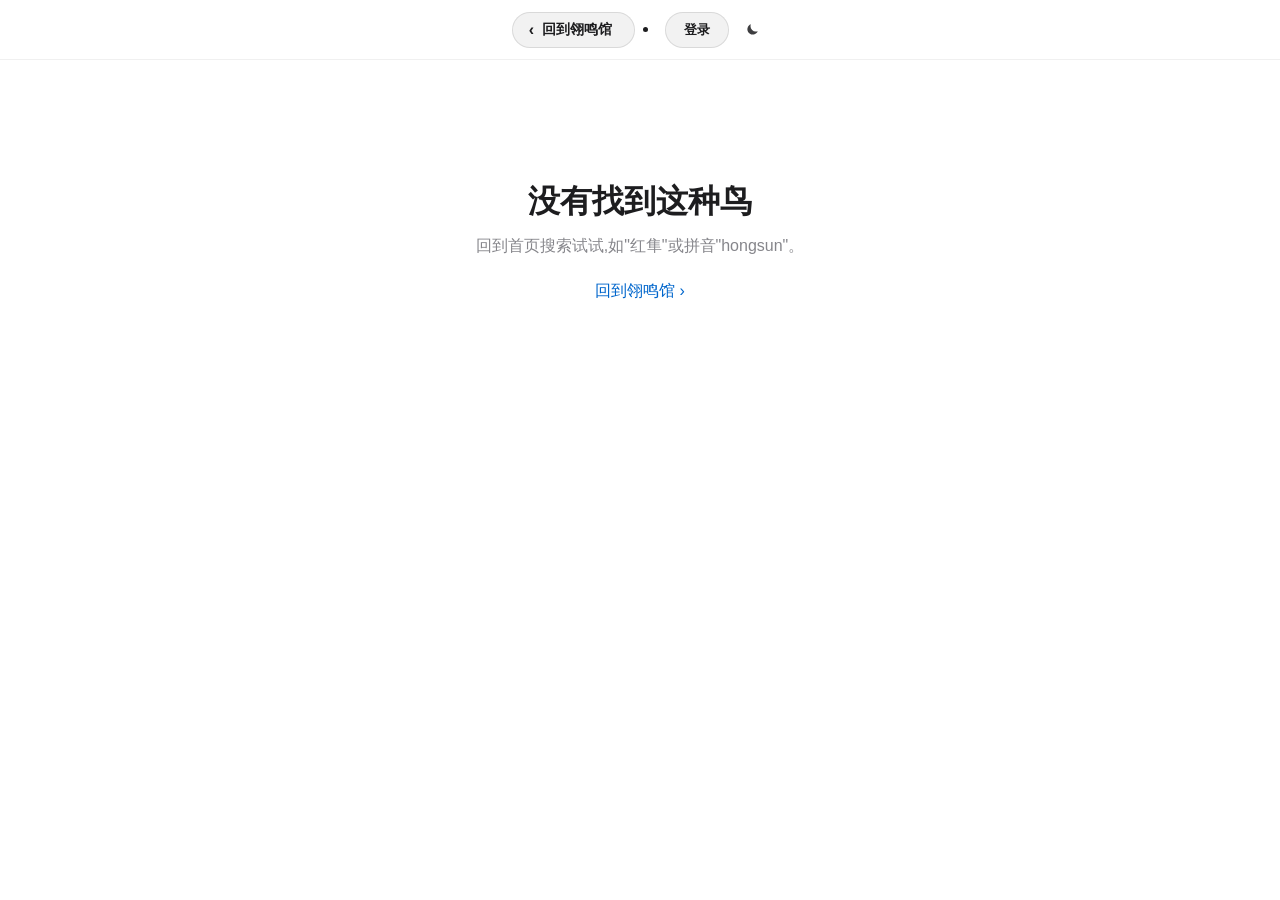
==== bird.html @ d767115d "feat: 自建登录系统(注册/登录/会话Cookie)+登录弹窗,观鸟打卡云同步接入登录态" ====
<!DOCTYPE html>
<html lang="zh-CN">
<head>
<meta charset="UTF-8">
<meta name="viewport" content="width=device-width, initial-scale=1.0">
<title>翎鸣馆 · 鸟种详情</title>
<meta name="color-scheme" content="light dark">
<style>
* { margin: 0; padding: 0; box-sizing: border-box; }

/* 主题切换圆形扩散动画(配合 theme.js 的 View Transitions) */
::view-transition-old(root),
::view-transition-new(root) {
    animation: none;
    mix-blend-mode: normal;
}

::view-transition-old(root) { z-index: 1; }
::view-transition-new(root) { z-index: 9999; }

/* ===== 深浅配色变量(与主页一致,共享 localStorage 偏好) ===== */
body {
    --bg: #fff;
    --text: #1d1d1f;
    --text-2: #424245;
    --text-dim: #86868b;
    --nav-bg: rgba(255, 255, 255, 0.85);
    --nav-border: rgba(0, 0, 0, 0.06);
    --chip-bg: #d8ffea;
    --green: #1d7a4a;
    --fig-bg: #f5f5f7;
    --related-bg: #f5f5f7;
    --card: #fff;
    --card-shadow: rgba(0, 0, 0, 0.08);
    --btn-bg: rgba(0, 0, 0, 0.05);
    --btn-border: rgba(0, 0, 0, 0.10);
    --btn-bg-hover: rgba(0, 0, 0, 0.09);
    --btn-border-hover: rgba(0, 0, 0, 0.16);
    --accent: #06c;
    color-scheme: light;
}

body.dark {
    --bg: #1b1b1f;
    --text: #f5f5f7;
    --text-2: #d6d6da;
    --text-dim: #a1a1a6;
    --nav-bg: rgba(27, 27, 31, 0.85);
    --nav-border: rgba(255, 255, 255, 0.08);
    --chip-bg: #1d4a35;
    --green: #5ee39a;
    --fig-bg: #2a2a30;
    --related-bg: #232328;
    --card: #2a2a30;
    --card-shadow: rgba(0, 0, 0, 0.5);
    --btn-bg: rgba(255, 255, 255, 0.08);
    --btn-border: rgba(255, 255, 255, 0.14);
    --btn-bg-hover: rgba(255, 255, 255, 0.14);
    --btn-border-hover: rgba(255, 255, 255, 0.22);
    --accent: #4aa8ff;
    color-scheme: dark;
}

body {
    font-family: "SF Pro Display", "SF Pro SC", "Helvetica Neue", "PingFang SC", "Microsoft YaHei", sans-serif;
    background: var(--bg);
    color: var(--text);
    -webkit-font-smoothing: antialiased;
    transition: background 0.35s ease, color 0.35s ease;
}

ul { list-style: none; }
a { text-decoration: none; color: inherit; }

/* 顶部导航 */
.bd-nav {
    position: sticky;
    top: 0;
    z-index: 100;
    height: 60px;
    background: var(--nav-bg);
    backdrop-filter: saturate(180%) blur(20px);
    -webkit-backdrop-filter: saturate(180%) blur(20px);
    border-bottom: 1px solid var(--nav-border);
    display: flex;
    align-items: center;
    justify-content: center;
    gap: 8px;
}

/* 主题切换按钮(与主页同款:悬停放大 + 光晕,月亮歪头、太阳自转) */
.bd-theme {
    display: flex;
    align-items: center;
    justify-content: center;
    padding: 8px;
    border-radius: 50%;
    opacity: 0.85;
    transition: opacity 0.25s ease, transform 0.35s cubic-bezier(0.34, 1.56, 0.64, 1),
                box-shadow 0.35s ease, background 0.25s ease;
}

.bd-theme svg {
    transition: transform 0.45s cubic-bezier(0.34, 1.56, 0.64, 1);
}

.bd-theme:hover {
    opacity: 1;
    transform: scale(1.25);
}

.bd-theme:hover .icon-moon {
    transform: rotate(-30deg);
}

.bd-theme .icon-sun { display: none; }

body.dark .bd-theme .icon-moon { display: none; }
body.dark .bd-theme .icon-sun { display: block; }

body.dark .bd-theme:hover .icon-sun {
    transform: rotate(180deg);
}

/* 返回按钮:底色跟随页面、稍亮一点,克制不抢戏 */
.bd-nav .back-home {
    display: inline-flex;
    align-items: center;
    gap: 8px;
    font-size: 14px;
    font-weight: 600;
    color: var(--text);
    background: var(--btn-bg);
    border: 1px solid var(--btn-border);
    border-radius: 999px;
    padding: 8px 22px 8px 16px;
    transition: background 0.25s ease, border-color 0.25s ease;
}

.bd-nav .back-home .arrow {
    display: inline-block;
    font-size: 16px;
    line-height: 1;
    transition: transform 0.25s ease;
}

.bd-nav .back-home:hover {
    background: var(--btn-bg-hover);
    border-color: var(--btn-border-hover);
}

.bd-nav .back-home:hover .arrow {
    transform: translateX(-4px);
}

/* Hero */
.bd-hero {
    padding: 90px 24px 70px;
    text-align: center;
}

.bd-hero .cat-chip {
    display: inline-block;
    background: var(--chip-bg);
    color: var(--green);
    font-size: 13px;
    font-weight: 600;
    border-radius: 999px;
    padding: 5px 16px;
    margin-bottom: 20px;
}

.bd-hero h1 {
    font-size: clamp(36px, 6vw, 64px);
    font-weight: 700;
    letter-spacing: -0.02em;
}

.bd-hero .latin {
    margin-top: 8px;
    font-style: italic;
    font-size: 16px;
    color: var(--text-dim);
}

.bd-figure {
    position: relative;
    max-width: 640px;
    margin: 40px auto 0;
    border-radius: 28px;
    overflow: hidden;
    background: var(--fig-bg);
    padding: 20px;
    transition: background 0.35s ease;
}

.bd-figure img {
    width: 100%;
    object-fit: contain;
    display: block;
    border-radius: 18px;
    transition: transform 0.5s ease, opacity 0.5s ease;
}

.bd-figure:hover img {
    transform: scale(1.06);
    opacity: 0.25;
}

.bd-overlay {
    position: absolute;
    inset: 0;
    display: flex;
    flex-direction: column;
    justify-content: center;
    align-items: center;
    padding: 22px;
    text-align: center;
    opacity: 0;
    pointer-events: none;
    transition: opacity 0.45s ease;
}

.bd-figure:hover .bd-overlay {
    opacity: 1;
    pointer-events: auto;
}

.bd-overlay .bird-call {
    font-size: 15px;
    color: var(--text-2);
    max-width: 380px;
    line-height: 1.6;
}

.bd-overlay .bird-audio {
    margin-top: 14px;
    font-size: 13px;
    font-weight: 600;
    color: #fff;
    background: #1d7a4a;
    border: none;
    border-radius: 999px;
    padding: 7px 20px;
    cursor: pointer;
    font-family: inherit;
    transition: background 0.2s;
}

.bd-overlay .bird-audio:hover { background: #16603b; }

/* 描述区 */
.bd-desc {
    max-width: 720px;
    margin: 44px auto 0;
    padding: 0 24px;
    font-size: 18px;
    line-height: 1.7;
    color: var(--text-2);
    text-align: center;
}

/* 您可能感兴趣 */
.bd-related {
    background: var(--related-bg);
    padding: 90px 24px 110px;
    margin-top: 80px;
    transition: background 0.35s ease;
}

.bd-related h2 {
    text-align: center;
    font-size: clamp(26px, 4vw, 40px);
    font-weight: 700;
    letter-spacing: -0.01em;
}

.bd-related .sub {
    text-align: center;
    margin-top: 8px;
    font-size: 15px;
    color: var(--text-dim);
}

.bd-related-grid {
    max-width: 1080px;
    margin: 44px auto 0;
    display: grid;
    grid-template-columns: repeat(auto-fill, minmax(250px, 1fr));
    gap: 22px;
}

.bd-card {
    background: var(--card);
    border-radius: 22px;
    overflow: hidden;
    transition: transform 0.4s ease, box-shadow 0.4s ease, background 0.35s ease;
    cursor: pointer;
}

.bd-card:hover {
    transform: translateY(-6px);
    box-shadow: 0 18px 44px var(--card-shadow);
}

.bd-card img {
    width: 100%;
    aspect-ratio: 4 / 3;
    object-fit: contain;
    background: var(--card);
    display: block;
}

.bd-card .cap {
    padding: 16px 20px 20px;
}

.bd-card .cap strong { font-size: 17px; display: block; }

.bd-card .cap em { font-style: italic; font-size: 12px; color: var(--text-dim); display: block; margin-top: 2px; }

/* 错误兜底 */
.bd-notfound {
    text-align: center;
    padding: 120px 24px;
}

.bd-notfound h1 { font-size: 32px; margin-bottom: 12px; }

.bd-notfound p { color: var(--text-dim); }

/* 暗色下播放按钮提亮 */
body.dark .bd-overlay .bird-audio { background: #2e9e64; }
body.dark .bd-overlay .bird-audio:hover { background: #38b874; }

/* ===== 观鸟打卡按钮 ===== */
.bd-checkin {
    margin: 36px auto 0;
    display: flex;
    justify-content: center;
    gap: 12px;
    align-items: center;
    flex-wrap: wrap;
}

.bd-checkin-btn {
    font-family: inherit;
    font-size: 15px;
    font-weight: 600;
    color: #fff;
    background: #1d7a4a;
    border: none;
    border-radius: 999px;
    padding: 12px 30px;
    cursor: pointer;
    display: inline-flex;
    align-items: center;
    gap: 8px;
    transition: transform 0.25s cubic-bezier(0.34, 1.56, 0.64, 1), background 0.25s ease, box-shadow 0.25s ease;
}

.bd-checkin-btn:hover { background: #16603b; transform: scale(1.05); }
.bd-checkin-btn:active { transform: scale(0.97); }

.bd-checkin-btn.checked {
    background: var(--chip-bg);
    color: var(--green);
    box-shadow: inset 0 0 0 1.5px var(--green);
}

.bd-checkin-hint {
    font-size: 12.5px;
    color: var(--text-dim);
}

</style>
</head>
<body>
<nav class="bd-nav">
    <a href="index.html" class="back-home"><span class="arrow">‹</span> 回到翎鸣馆</a>
    <a href="#" class="bd-theme" id="themeToggle" aria-label="切换深浅配色">
        <svg class="icon-moon" viewBox="0 0 24 24" width="15" height="15" fill="currentColor" aria-hidden="true">
            <path d="M20.3 14.6A8.5 8.5 0 0 1 9.4 3.7 8.5 8.5 0 1 0 20.3 14.6z"/>
        </svg>
        <svg class="icon-sun" viewBox="0 0 24 24" width="15" height="15" fill="none" stroke="currentColor" stroke-width="2" aria-hidden="true">
            <circle cx="12" cy="12" r="4"/>
            <path d="M12 2v2m0 16v2M4.9 4.9l1.4 1.4m11.4 11.4 1.4 1.4M2 12h2m16 0h2M4.9 19.1l1.4-1.4M17.7 6.3l1.4-1.4"/>
        </svg>
    </a>
</nav>

<div id="app"></div>

<script src="theme.js"></script>
<script>initThemeToggle('themeToggle');</script>
<script src="bird-data.js"></script>
<script src="records-sync.js"></script>
<script src="auth.js"></script>
<script>
(function () {
    var app = document.getElementById('app');
    var params = new URLSearchParams(location.search);
    var name = params.get('name') || '';
    var i = findBird(name);
    var bird = i >= 0 ? BIRDS[i] : null;

    if (!bird) {
        app.innerHTML = '<div class="bd-notfound"><h1>没有找到这种鸟</h1>' +
            '<p>回到首页搜索试试,如"红隼"或拼音"hongsun"。</p>' +
            '<p style="margin-top:24px"><a href="index.html" style="color:#06c">回到翎鸣馆 ›</a></p></div>';
        return;
    }

    // 分类:从导航 data-bird 归属推断
    var CATS = ['鸻鹬类', '雁鸭类', '琵鹭', '猛禽', '鸥类', '攀禽', '鹤类', '鹳类', '其他'];
    var cat = params.get('cat') || '其他';

    // 同分类推荐:优先同分类,不足补随机
    var pool = BIRDS.filter(function (b) { return b.name !== bird.name; });
    var related = pool.slice().sort(function () { return Math.random() - 0.5; }).slice(0, 4);

    app.innerHTML =
        '<section class="bd-hero">' +
            '<span class="cat-chip">' + cat + '</span>' +
            '<h1>' + bird.name + '</h1>' +
            '<p class="latin">' + bird.latin + '</p>' +
            '<figure class="bd-figure">' +
                '<img id="bdImg" src="' + bird.images[0] + '" alt="' + bird.name + '">' +
                '<div class="bd-overlay">' +
                    '<p class="bird-call">' + bird.call + '</p>' +
                    '<button class="bird-audio" id="bdAudio">▶ 播放叫声</button>' +
                '</div>' +
            '</figure>' +
            '<p class="bd-desc">' + bird.desc + '</p>' +
            '<div class="bd-checkin">' +
                '<button class="bd-checkin-btn" id="checkinBtn"><span id="checkinIcon">✓</span> <span id="checkinText">我看过它</span></button>' +
                '<span class="bd-checkin-hint" id="checkinHint"></span>' +
            '</div>' +
        '</section>' +
        '<section class="bd-related">' +
            '<h2>您可能感兴趣</h2>' +
            '<p class="sub">随机推荐其他鸟种</p>' +
            '<div class="bd-related-grid">' +
                related.map(function (b) {
                    return '<div class="bd-card" data-name="' + b.name + '">' +
                        '<img src="' + b.images[0] + '" alt="' + b.name + '" loading="lazy">' +
                        '<div class="cap"><strong>' + b.name + '</strong><em>' + b.latin + '</em></div></div>';
                }).join('') +
            '</div>' +
        '</section>';

    // 叫声播放
    var btn = document.getElementById('bdAudio');
    var audio = null;
    btn.addEventListener('click', function () {
        if (audio && !audio.paused) {
            audio.pause();
            btn.textContent = '▶ 播放叫声';
            return;
        }
        audio = audio || new Audio(bird.audio);
        audio.currentTime = 0;
        audio.play();
        btn.textContent = '■ 停止';
        audio.addEventListener('ended', function () { btn.textContent = '▶ 播放叫声'; });
    });

    // 推荐卡点击:跳到该鸟详情页(同分类推荐猫传下去)
    document.querySelectorAll('.bd-card').forEach(function (card) {
        card.addEventListener('click', function () {
            location.href = 'bird.html?name=' + encodeURIComponent(card.getAttribute('data-name'));
        });
    });

    // ===== 观鸟打卡(云同步) =====
    var checkinBtn = document.getElementById('checkinBtn');
    var checkinText = document.getElementById('checkinText');
    var checkinIcon = document.getElementById('checkinIcon');
    var checkinHint = document.getElementById('checkinHint');

    function renderCheckin(seen) {
        checkinBtn.classList.toggle('checked', seen);
        checkinText.textContent = seen ? '已看过' : '我看过它';
        checkinIcon.textContent = seen ? '✓' : '👁';
    }

    // 初始状态
    renderCheckin(window.syncRecords.has(bird.name));

    // 云端记录到达后刷新(覆盖本地缓存初始值)
    function refreshFromCloud() {
        window.syncRecords.fetch().then(function (r) {
            renderCheckin(r.records.indexOf(bird.name) >= 0);
            checkinHint.textContent = r.cloud ? '✓ 记录已云同步' : '登录后可云同步';
        });
    }
    refreshFromCloud();

    // 登录态变化时重新拉取
    window.addEventListener('lm-auth-change', refreshFromCloud);

    // 未登录时点提示文字唤起登录弹窗
    checkinHint.style.cursor = 'pointer';
    checkinHint.addEventListener('click', function () {
        if (!checkinHint.textContent.indexOf('登录')) window.lmAuth.open();
    });

    checkinBtn.addEventListener('click', function () {
        var seen = !checkinBtn.classList.contains('checked');
        renderCheckin(seen);
        window.syncRecords.toggle(bird.name, seen).then(function (r) {
            renderCheckin(r.records.indexOf(bird.name) >= 0);
            checkinHint.textContent = r.cloud ? '✓ 记录已云同步' : '已存本设备 · 登录后云同步';
        });
    });

    // 标题
    document.title = bird.name + ' · 翎鸣馆';
})();
</script>
</body>
</html>
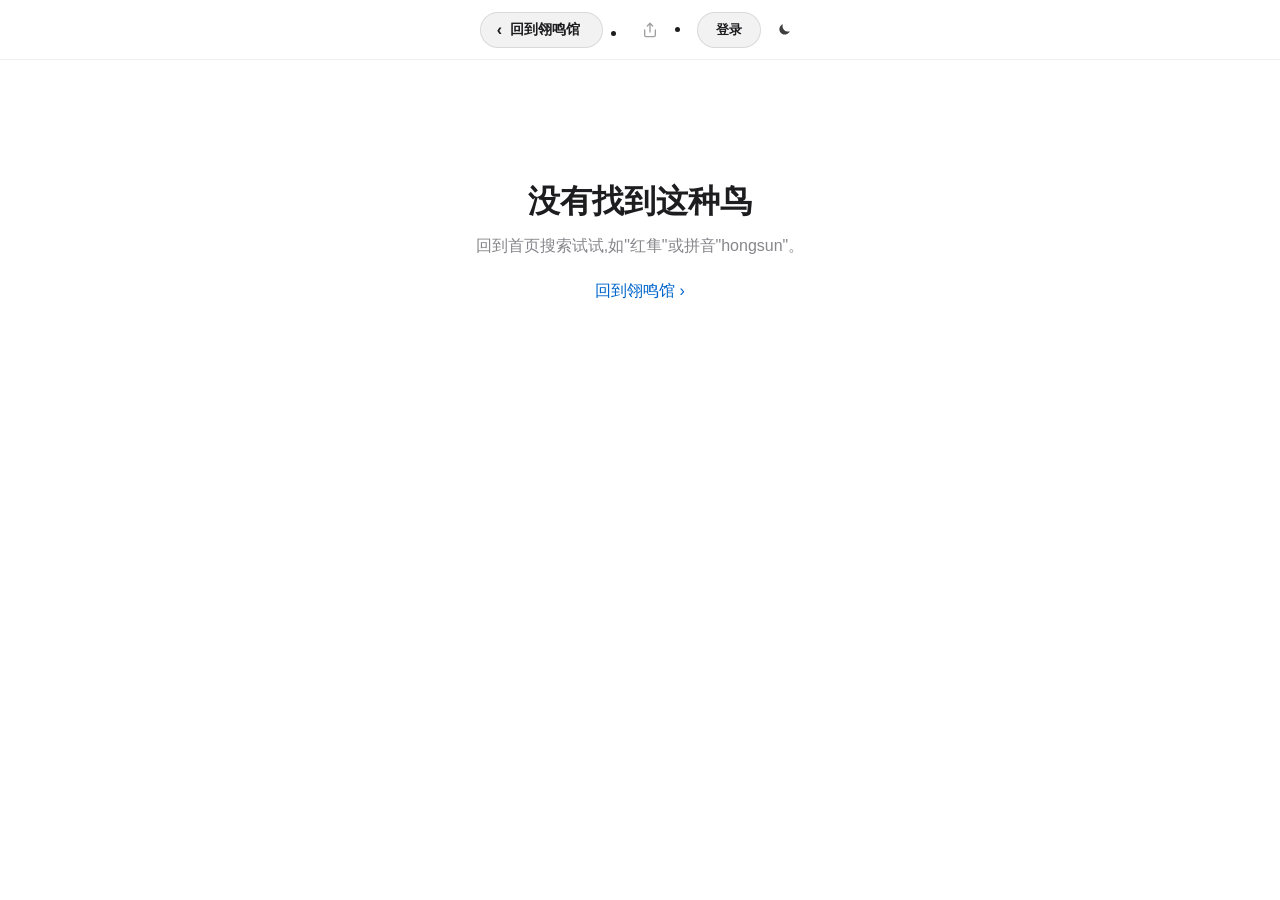
==== commit 07818d2e: "feat: 鸟种页OG服务端注入(微信/QQ爬虫可见)+导航栏低调分享按钮与成功动画" ====
--- a/bird.html
+++ b/bird.html
@@ -4,7 +4,18 @@
 <meta charset="UTF-8">
 <meta name="viewport" content="width=device-width, initial-scale=1.0">
 <title>翎鸣馆 · 鸟种详情</title>
+<meta name="description" content="翎鸣馆鸟种详情:形态特征、栖息习性、真实鸣声聆听与观鸟打卡。崇明东滩 25 种标志性鸟类图鉴之一。">
 <meta name="color-scheme" content="light dark">
+<meta name="theme-color" content="#1d7a4a">
+<link rel="icon" href="/favicon.svg" type="image/svg+xml">
+<link rel="icon" href="/favicon.ico" sizes="32x32">
+<link rel="apple-touch-icon" href="/apple-touch-icon.png">
+<meta property="og:type" content="website">
+<meta property="og:site_name" content="翎鸣馆">
+<meta property="og:title" content="翎鸣馆 · 崇明东滩鸟类图鉴">
+<meta property="og:description" content="25 种东滩标志性鸟类图鉴 + 真实鸣声 + 观鸟打卡集邮,带你听懂湿地的声音。">
+<meta property="og:image" content="https://lingmingguan.cn/assets/images/spoonbills/baipilu-1.png">
+<meta property="og:url" content="https://lingmingguan.cn/">
 <style>
 * { margin: 0; padding: 0; box-sizing: border-box; }
 
@@ -373,6 +384,105 @@
     color: var(--text-dim);
 }
 
+/* ===== Face ID 式打卡动画(v3:眼睛转动版) =====
+   Face ID 验证时是"眨眼"动作:眼睛图标快速一睁一合地转一圈,然后打勾。
+   全程 GPU 合成层(transform/opacity),无布局重排 */
+
+/* 阶段1:胶囊缩成圆点(内层 scaleX 收缩) */
+.bd-checkin-btn .btn-body {
+    display: inline-flex;
+    align-items: center;
+    gap: 8px;
+    transition: transform 0.25s cubic-bezier(0.4, 0, 0.2, 1), opacity 0.2s ease;
+}
+
+.bd-checkin-btn.animating { position: relative; background: #1d7a4a; }
+.bd-checkin-btn.animating .btn-body {
+    transform: scaleX(0.185);
+    opacity: 0;
+    pointer-events: none;
+}
+
+/* 圆点本体 */
+.bd-checkin-btn .btn-dot {
+    position: absolute;
+    left: 50%;
+    top: 50%;
+    width: 24px;
+    height: 24px;
+    margin: -12px 0 0 -12px;
+    border-radius: 50%;
+    background: #1d7a4a;
+    display: flex;
+    align-items: center;
+    justify-content: center;
+    transform: scale(0);
+    transition: transform 0.25s cubic-bezier(0.34, 1.56, 0.64, 1);
+}
+.bd-checkin-btn.animating .btn-dot { transform: scale(1); }
+
+/* 眼睛图标:Face ID 式"眨眼扫描"——上下眼皮( scaleY 压扁 )配合整眼轻微转动
+   先压扁(闭眼) → 转半圈 → 睁大 → 再压扁 → 回正,模拟 Face ID 扫描框的活体检测感 */
+.bd-checkin-btn .btn-dot svg {
+    width: 13px;
+    height: 13px;
+    color: #fff;
+    transform-origin: center;
+}
+.bd-checkin-btn.animating .btn-dot svg {
+    animation: eyeScan 1.5s cubic-bezier(0.45, 0, 0.25, 1) 0.25s both;
+}
+@keyframes eyeScan {
+    0%   { transform: scaleY(1) rotate(0deg); opacity: 1; }
+    15%  { transform: scaleY(0.12) rotate(-8deg); opacity: 0.9; }  /* 闭眼(压扁成线) */
+    30%  { transform: scaleY(1) rotate(8deg); opacity: 1; }        /* 睁开,微转 */
+    45%  { transform: scaleY(0.12) rotate(8deg); opacity: 0.9; }   /* 再闭 */
+    60%  { transform: scaleY(1.15) rotate(-5deg); opacity: 1; }    /* 睁大(活体感) */
+    75%  { transform: scaleY(0.12) rotate(-5deg); opacity: 0.9; }  /* 三闭 */
+    90%  { transform: scaleY(1) rotate(0deg); opacity: 1; }        /* 回正 */
+    100% { transform: scaleY(1) rotate(0deg); opacity: 1; }
+}
+
+/* 阶段3:成功。圆点弹跳 + 打勾 + 光环 */
+.bd-checkin-btn.done .btn-dot {
+    animation: dotSuccess 0.5s cubic-bezier(0.34, 1.56, 0.64, 1) both;
+    transition: none;
+}
+@keyframes dotSuccess {
+    0%   { transform: scale(1); }
+    40%  { transform: scale(1.55); }
+    70%  { transform: scale(0.9); }
+    100% { transform: scale(1); }
+}
+.bd-checkin-btn.done .btn-dot svg { animation: none; opacity: 0; }
+.bd-checkin-btn.done .btn-dot::after {
+    content: '✓';
+    position: absolute;
+    color: #fff;
+    font-size: 14px;
+    font-weight: 800;
+    animation: tickIn 0.35s cubic-bezier(0.34, 1.56, 0.64, 1) 0.08s both;
+}
+@keyframes tickIn {
+    from { transform: scale(0.2); opacity: 0; }
+    to   { transform: scale(1); opacity: 1; }
+}
+
+/* 成功光环 */
+.bd-checkin-btn.done { animation: successRing 0.55s ease-out both; }
+@keyframes successRing {
+    0%   { box-shadow: 0 0 0 0 rgba(29, 122, 74, 0.5); }
+    100% { box-shadow: 0 0 0 18px rgba(29, 122, 74, 0); }
+}
+
+/* 阶段4:恢复胶囊 */
+.bd-checkin-btn.restore .btn-dot { transform: scale(0); transition: transform 0.2s ease-in; }
+.bd-checkin-btn.restore .btn-body {
+    transform: scaleX(1);
+    opacity: 1;
+    transition: transform 0.35s cubic-bezier(0.34, 1.56, 0.64, 1) 0.05s, opacity 0.25s ease 0.05s;
+}
+
 </style>
 </head>
 <body>
@@ -396,6 +506,7 @@
 <script src="bird-data.js"></script>
 <script src="records-sync.js"></script>
 <script src="auth.js"></script>
+<script src="share.js"></script>
 <script>
 (function () {
     var app = document.getElementById('app');
@@ -433,7 +544,10 @@
             '</figure>' +
             '<p class="bd-desc">' + bird.desc + '</p>' +
             '<div class="bd-checkin">' +
-                '<button class="bd-checkin-btn" id="checkinBtn"><span id="checkinIcon">✓</span> <span id="checkinText">我看过它</span></button>' +
+                '<button class="bd-checkin-btn" id="checkinBtn">' +
+                    '<span class="btn-body"><span id="checkinIcon">👁</span> <span id="checkinText">我看过它</span></span>' +
+                    '<span class="btn-dot" aria-hidden="true"><svg viewBox="0 0 24 24" fill="none" stroke="currentColor" stroke-width="2" stroke-linecap="round"><path d="M1 12s4-7 11-7 11 7 11 7-4 7-11 7-11-7-11-7z"/><circle cx="12" cy="12" r="3"/></svg></span>' +
+                '</button>' +
                 '<span class="bd-checkin-hint" id="checkinHint"></span>' +
             '</div>' +
         '</section>' +
@@ -480,8 +594,9 @@
 
     function renderCheckin(seen) {
         checkinBtn.classList.toggle('checked', seen);
-        checkinText.textContent = seen ? '已看过' : '我看过它';
+        checkinText.textContent = seen ? '已看过 · 点此取消' : '我看过它';
         checkinIcon.textContent = seen ? '✓' : '👁';
+        checkinBtn.title = seen ? '再点一次取消这条观鸟记录' : '记录我看过这种鸟';
     }
 
     // 初始状态
@@ -491,7 +606,7 @@
     function refreshFromCloud() {
         window.syncRecords.fetch().then(function (r) {
             renderCheckin(r.records.indexOf(bird.name) >= 0);
-            checkinHint.textContent = r.cloud ? '✓ 记录已云同步' : '登录后可云同步';
+            checkinHint.textContent = r.cloud ? '✓ 记录已云同步' : '登录后可记录';
         });
     }
     refreshFromCloud();
@@ -502,20 +617,85 @@
     // 未登录时点提示文字唤起登录弹窗
     checkinHint.style.cursor = 'pointer';
     checkinHint.addEventListener('click', function () {
-        if (!checkinHint.textContent.indexOf('登录')) window.lmAuth.open();
+        if (!window.lmAuth.getUser()) window.lmAuth.open();
     });
 
+    // 待执行动作:登录成功后自动补上这次打卡
+    var pendingSeen = null;
+    var animating = false;
+
+    // Face ID 式动画(v3 眨眼版):收起0.25s → 眼睛眨动扫描1.5s → 成功0.5s → 恢复0.35s
+    // 时间轴:0s收起 | 0.25s眼睛开始眨(至1.75s) | 2.05s成功 | 2.7s恢复 | 3.05s解锁
+    function playCheckinAnimation() {
+        if (animating) return;
+        animating = true;
+        checkinBtn.classList.add('animating');
+        // 眨眼结束 → 成功
+        setTimeout(function () {
+            checkinBtn.classList.remove('animating');
+            checkinBtn.classList.add('done');
+        }, 2050);
+        // 成功展示完 → 恢复胶囊
+        setTimeout(function () {
+            checkinBtn.classList.remove('done');
+            checkinBtn.classList.add('restore');
+        }, 2700);
+        // 恢复完 → 清理解锁
+        setTimeout(function () {
+            checkinBtn.classList.remove('restore');
+            animating = false;
+        }, 3050);
+    }
+
+    function doToggle(seen) {
+        window.syncRecords.toggle(bird.name, seen).then(function (r) {
+            var isSeen = r.records.indexOf(bird.name) >= 0;
+            renderCheckin(isSeen);
+            checkinHint.textContent = !r.cloud ? '保存失败,请重试'
+                : (isSeen ? '✓ 记录已云同步' : '已取消这条观鸟记录');
+        });
+    }
+
     checkinBtn.addEventListener('click', function () {
+        // 未登录:弹登录窗,记住意图,登录成功后自动打卡
+        if (!window.lmAuth.getUser()) {
+            pendingSeen = true;
+            window.lmAuth.open();
+            return;
+        }
+        if (animating) return;
         var seen = !checkinBtn.classList.contains('checked');
-        renderCheckin(seen);
-        window.syncRecords.toggle(bird.name, seen).then(function (r) {
-            renderCheckin(r.records.indexOf(bird.name) >= 0);
-            checkinHint.textContent = r.cloud ? '✓ 记录已云同步' : '已存本设备 · 登录后云同步';
-        });
+        if (seen) {
+            // 打卡:走 Face ID 动画,云端同步并行
+            playCheckinAnimation();
+        }
+        doToggle(seen);
     });
 
-    // 标题
+    // 登录成功 → 自动补打卡(带动画)
+    window.addEventListener('lm-auth-change', function (e) {
+        if (e.detail && e.detail.user && pendingSeen) {
+            pendingSeen = null;
+            playCheckinAnimation();
+            doToggle(true);
+        }
+    });
+
+    // 标题 + 分享卡片(OG)动态更新为当前鸟种
     document.title = bird.name + ' · 翎鸣馆';
+    var setMeta = function (sel, attr, val) {
+        var el = document.head.querySelector(sel);
+        if (el) el.setAttribute(attr, val);
+    };
+    setMeta('meta[property="og:title"]', 'content', bird.name + ' · 翎鸣馆鸟类图鉴');
+    setMeta('meta[property="og:description"]', 'content',
+        (bird.latin || '') + ' —— ' + (bird.desc || '崇明东滩鸟类图鉴').slice(0, 60));
+    setMeta('meta[name="description"]', 'content',
+        bird.name + '(' + (bird.latin || '') + '):' + (bird.desc || '').slice(0, 80));
+    if (bird.images && bird.images[0]) {
+        var img = bird.images[0].charAt(0) === '/' ? bird.images[0] : '/' + bird.images[0];
+        setMeta('meta[property="og:image"]', 'content', 'https://lingmingguan.cn' + img);
+    }
 })();
 </script>
 </body>
